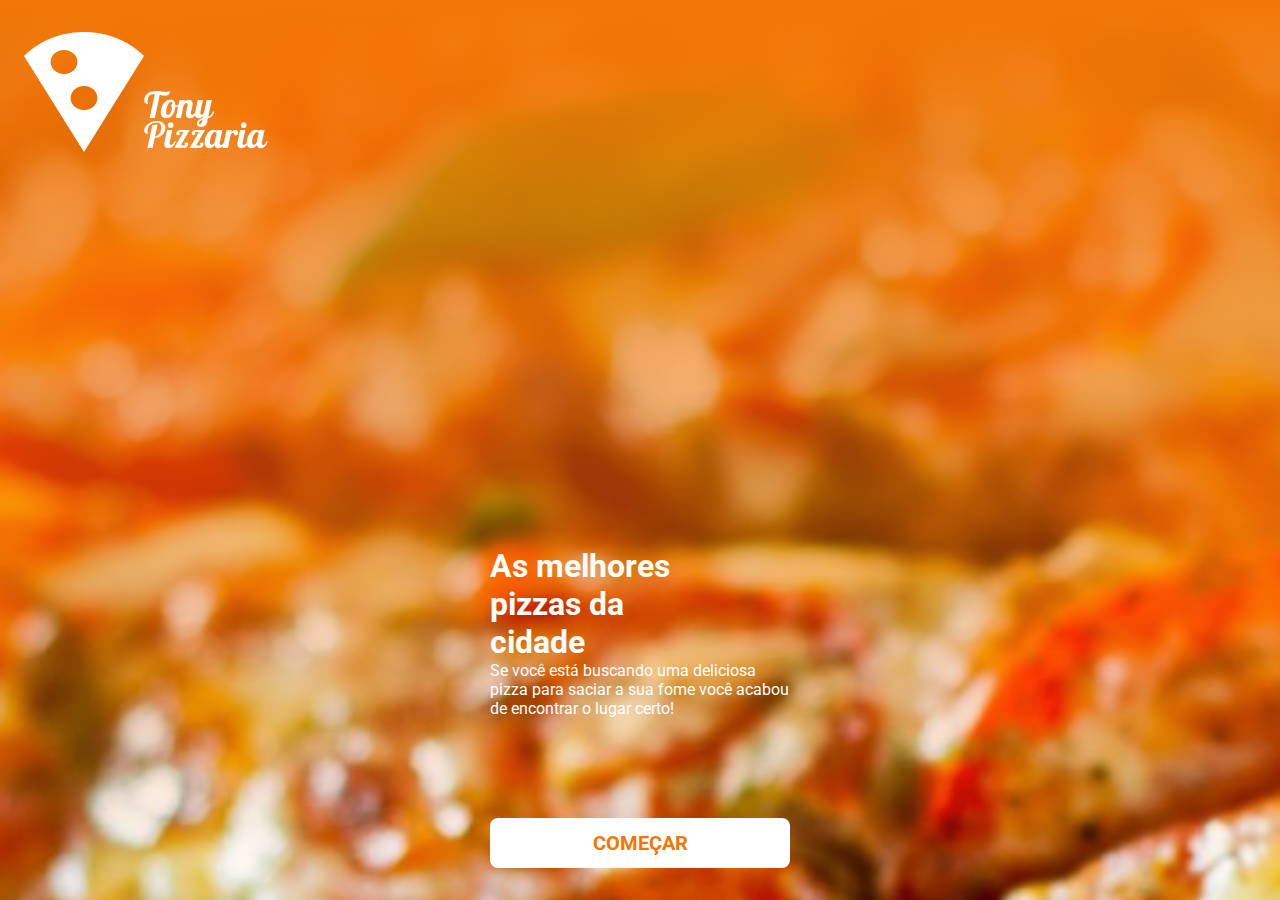
==== pages/index.html @ 97f9d3a2 "primeira pag finalizada" ====
<!DOCTYPE html>
<html lang="en">
<head>
    <meta charset="UTF-8">
    <link rel="preconnect" href="https://fonts.googleapis.com">
<link rel="preconnect" href="https://fonts.gstatic.com" crossorigin>
<link href="https://fonts.googleapis.com/css2?family=Roboto:wght@100;300;400;700&display=swap" rel="stylesheet">
    <meta name="viewport" content="width=device-width, initial-scale=1.0">
    <title>Tony's Pizzaria</title>
    <link rel="stylesheet" href="../css/reset.css">
    <link rel="stylesheet" href="../css/root.css">
    <link rel="stylesheet" href="../css/style.css">
    <link rel="stylesheet" href="../css/botao.css">
</head>
<body>

    <header>
        <img src="../img/Group 1.png" alt="Logo Tony Pizzaria">
    </header>

    <main>
        <div class="conteudo-container">
            <h1>As melhores pizzas da cidade</h1>
            <p>Se você está buscando uma deliciosa pizza para saciar a sua fome você acabou de encontrar o lugar certo!</p>
        </div>

        <a href="../pages/login.html" class="botao">COMEÇAR</a>
    </main>
    
</body>
</html>
---- css/root.css ----
:root{
    --cor-principal: #F27706;
}
---- css/style.css ----
body{
    height: 100vh;
    background-image: url(../img/pizza_back\ 1.png);
    background-repeat: no-repeat;
    background-size: cover;
    display: flex;
    flex-direction: column;
    padding: 32px 24px;
    font-family: 'Roboto', sans-serif;
}

body::after{
    position: absolute;
    content: "";
    inset: 0;
    background: linear-gradient(0deg, #fff0 0%, rgba(242,119,6,1) 100%);
    z-index: -1;
}

header{
    
    height: 150px;

}

main{
    flex-grow: 1;
    display: flex;
    gap: 100px;
    flex-direction: column;
    justify-content: flex-end;
    align-items: center;
}

.conteudo-container{
    color: white;
}

.conteudo-container h1{
    width: 230px;
}

.conteudo-container p{
    width: 300px;
}
---- css/botao.css ----
.botao{
    width: 300px;
    height: 50px;
    border-radius: 8px;
    color: var(--cor-principal);
    font-size: 20px;
    font-weight: 700;
    background-color: white;
    align-items: center;
    justify-content: center;
    display: flex;
}

.botao-branco {
    background-color: white;
}

.botao-verde {
    background-color: greenyellow;
}

.botao-azul{
    background-color: aquamarine;
}
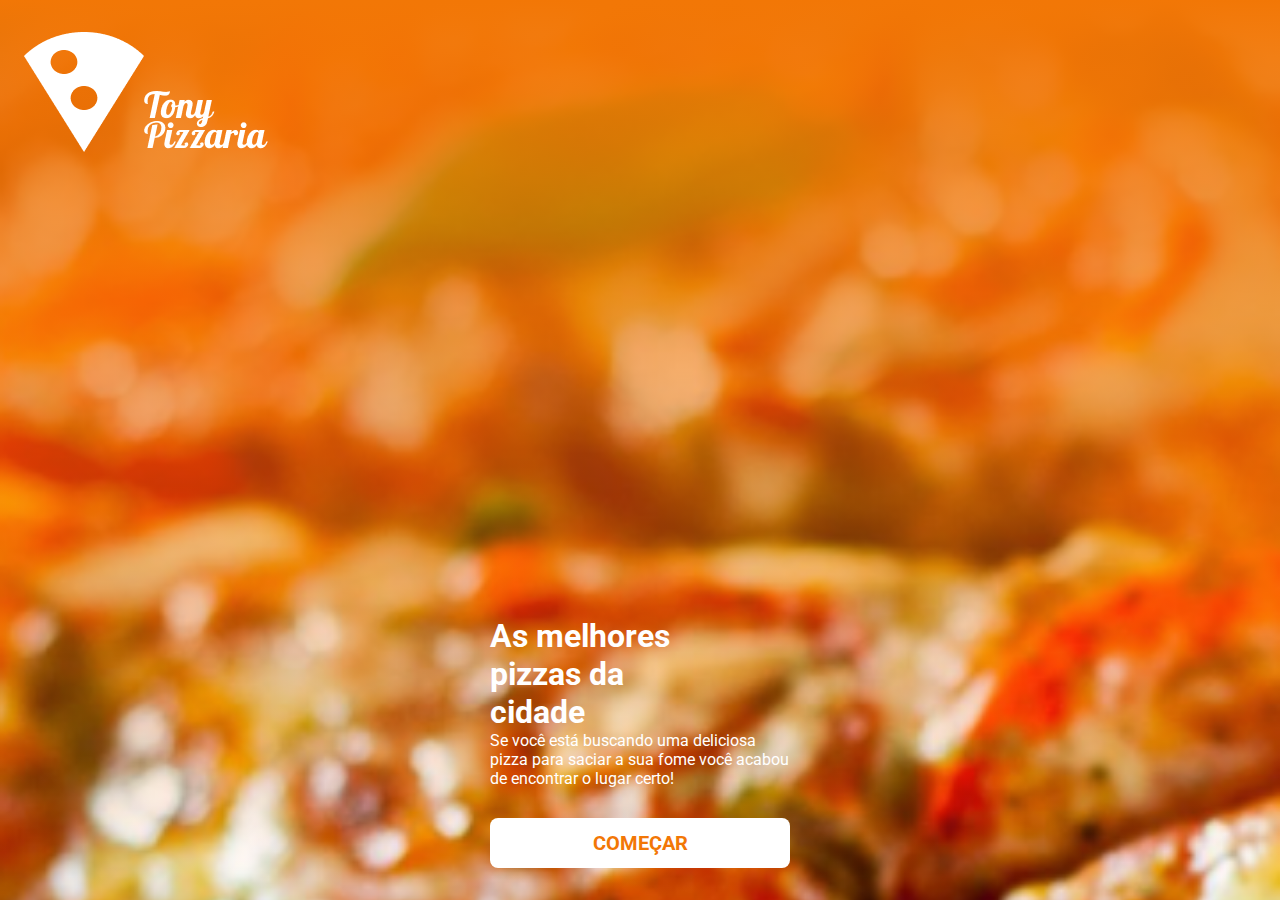
==== commit e2561b22: "terminar a home" ====
--- a/pages/index.html
+++ b/pages/index.html
@@ -1,5 +1,5 @@
 <!DOCTYPE html>
-<html lang="en">
+<html lang="pt-br">
 <head>
     <meta charset="UTF-8">
     <link rel="preconnect" href="https://fonts.googleapis.com">
--- a/css/root.css
+++ b/css/root.css
@@ -1,3 +1,5 @@
 :root{
     --cor-principal: #F27706;
+    --branco: #fff;
+    --red: #F01212;
 }--- a/css/style.css
+++ b/css/style.css
@@ -18,15 +18,13 @@
 }
 
 header{
-    
     height: 150px;
-
 }
 
 main{
     flex-grow: 1;
     display: flex;
-    gap: 100px;
+    gap: 30px;
     flex-direction: column;
     justify-content: flex-end;
     align-items: center;
@@ -42,4 +40,55 @@
 
 .conteudo-container p{
     width: 300px;
+}
+
+.card-content-area {
+    display: flex;
+    justify-content: center;
+    align-items: center;
+    padding:10px 0;
+    color: #fff;
+}
+
+.card-content-area input {
+    margin-top: 10px;
+    padding:0 5px;
+    background-color: transparent;
+    border:none;
+    border-bottom: 1px solid #e1e1e1;
+    outline: none;
+    color: #fff;
+}
+
+::placeholder {
+    color: white;
+}
+
+.card-footer p{
+    color: white;
+    display: flex;
+    justify-content: end;
+}
+
+footer{
+    padding-top: 50px;
+    display: flex;
+    flex-direction: column;
+    align-items: center;
+    gap: 13px;
+    justify-content: center;
+    color: #fff;
+}
+
+footer p{
+    font-size: 14px;
+    font-weight: 200;
+}
+
+footer h3{
+    font-size: 20px;
+    font-weight: 700;
+    text-shadow: 2px 2px 2px rgba(0, 0, 0, 0.50);
+
+
 }